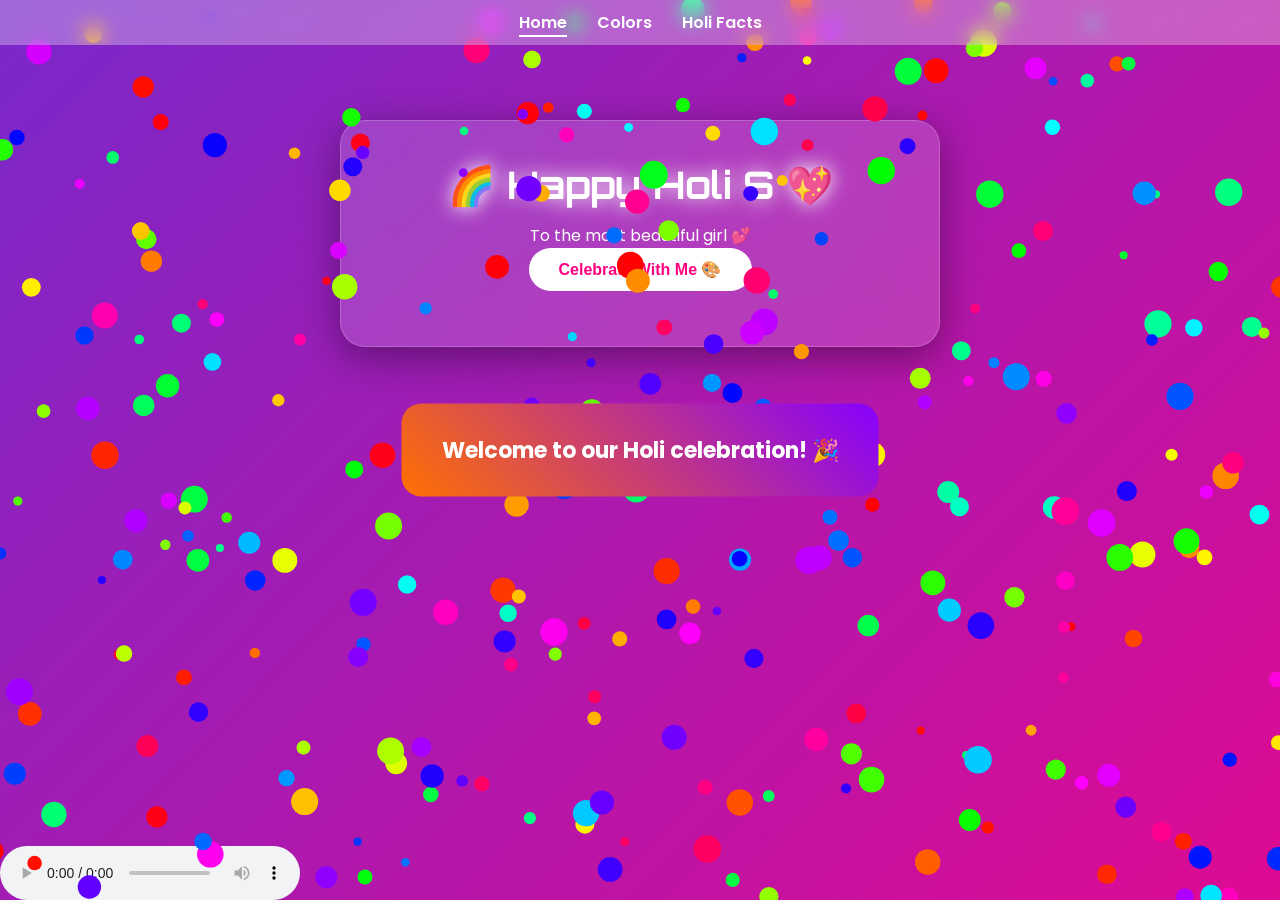
==== index.html @ 87718e5b "first commit" ====
<!DOCTYPE html>
<html lang="en">
<head>
<meta charset="UTF-8">
<meta name="viewport" content="width=device-width, initial-scale=1.0">
<title>Happy Holi S 💖</title>

<link href="https://fonts.googleapis.com/css2?family=Orbitron:wght@600&family=Poppins:wght@300;400;600&display=swap" rel="stylesheet">
<link rel="stylesheet" href="css/style.css">
</head>

<body data-page="home">

<nav>
    <a href="index.html">Home</a>
    <a href="colors.html">Colors</a>
    <a href="facts.html">Holi Facts</a>
</nav>

<canvas id="canvas"></canvas>

<div class="container">
    <div class="card">
        <h1>🌈 Happy Holi S 💖</h1>
        <p>To the most beautiful girl 💕</p>
        <button onclick="celebrate()">Celebrate With Me 🎨</button>
        <p id="loveMsg" class="love-message" style="margin-top:15px;color:#fff;font-size:18px;"></p>
    </div>
</div>

<div id="popup" class="popup"></div>

<!-- Holi Music (available on every page) -->
<audio id="music" controls loop preload="auto" onerror="console.error('audio tag error',this)">
    <!-- use a relative path so the browser can load the file when served; absolute local paths are blocked -->
    <source src="songs.mp3" type="audio/mp3">
    <!-- fallback text for unsupported browsers -->
    Your browser does not support the audio element.
</audio>

<script src="js/main.js"></script>

</body>
</html>
---- css/style.css ----
/* Shared styles for all pages */
*{margin:0;padding:0;box-sizing:border-box}
body{
    font-family:'Poppins',sans-serif;
    display:flex;
    flex-direction:column;
    min-height:100vh;
    background:linear-gradient(-45deg,#ff4e50,#f9d423,#ff0080,#7928ca);
    background-size:400% 400%;
    animation:bgMove 8s ease infinite;
    overflow-x:hidden;
}

@keyframes bgMove{
    0%{background-position:0% 50%}
    50%{background-position:100% 50%}
    100%{background-position:0% 50%}
}

nav{
    width:100%;
    background:rgba(255,255,255,0.3);
    backdrop-filter:blur(10px);
    padding:10px 20px;
    display:flex;
    justify-content:center;
    position:fixed;
    top:0;
    z-index:100;
}
nav a{
    margin:0 15px;
    color:white;
    font-weight:600;
    text-decoration:none;
    position:relative;
}
nav a::after{
    content:'';
    position:absolute;
    left:0;bottom:-2px;
    width:0;
    height:2px;
    background:white;
    transition:width .3s;
}
nav a:hover::after{
    width:100%;
}

nav a.active{
    color:#fff;
}
nav a.active::after{
    width:100%;
    background:#fff;
}


.container{
    padding:120px 20px 20px;
    flex:1;
    text-align:center;
    color:white;
}

.card{
    backdrop-filter:blur(20px);
    background:rgba(255,255,255,0.15);
    border:1px solid rgba(255,255,255,0.2);
    padding:40px;
    border-radius:25px;
    text-align:center;
    color:white;
    z-index:10;
    box-shadow:0 10px 40px rgba(0,0,0,0.4);
    max-width:600px;
    margin:auto;
}

.card h1{
    font-family:'Orbitron',sans-serif;
    font-size:38px;
    margin-bottom:15px;
    text-shadow:0 0 20px white;
}

button{
    padding:12px 30px;
    border:none;
    border-radius:30px;
    font-size:16px;
    cursor:pointer;
    font-weight:600;
    background:white;
    color:#ff0080;
    transition:.3s;
}
button:hover{
    background:#ff0080;
    color:white;
    transform:scale(1.1);
}

.love-message{
    font-style:italic;
    opacity:0.9;
}

canvas{
    position:absolute;
    top:0;
    left:0;
    z-index:1;
}

.popup{
    position:fixed;
    top:50%;
    left:50%;
    transform:translate(-50%,-50%);
    padding:30px 40px;
    border-radius:20px;
    font-size:22px;
    font-weight:bold;
    color:white;
    display:none;
    z-index:20;
    text-align:center;
    animation:popupAnim 0.6s ease;
    max-width:80%;
}

@keyframes popupAnim{
    from{transform:translate(-50%,-50%) scale(0.5);opacity:0}
    to{transform:translate(-50%,-50%) scale(1);opacity:1}
}

/* emoji rain animation */
.emoji{
    position:fixed;
    font-size:24px;
    pointer-events:none;
    will-change:transform;
    animation:fall 2s linear forwards;
}
@keyframes fall{
    to{transform:translateY(100vh) rotate(360deg);opacity:0}
}
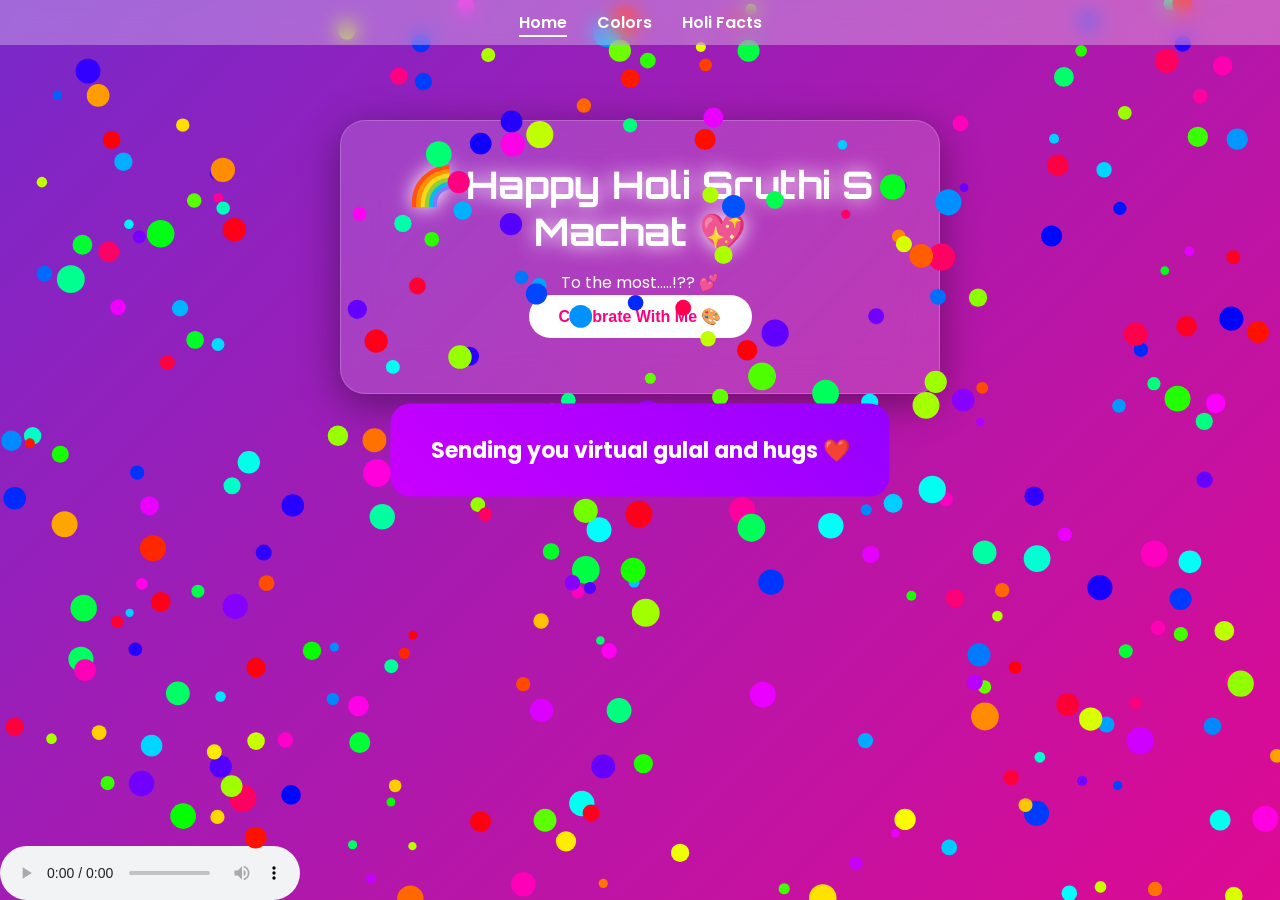
==== commit f7e015c3: "first commit" ====
--- a/index.html
+++ b/index.html
@@ -21,8 +21,8 @@
 
 <div class="container">
     <div class="card">
-        <h1>🌈 Happy Holi S 💖</h1>
-        <p>To the most beautiful girl 💕</p>
+        <h1>🌈 Happy Holi Sruthi S Machat 💖</h1>
+        <p>To the most.....!?? 💕</p>
         <button onclick="celebrate()">Celebrate With Me 🎨</button>
         <p id="loveMsg" class="love-message" style="margin-top:15px;color:#fff;font-size:18px;"></p>
     </div>
